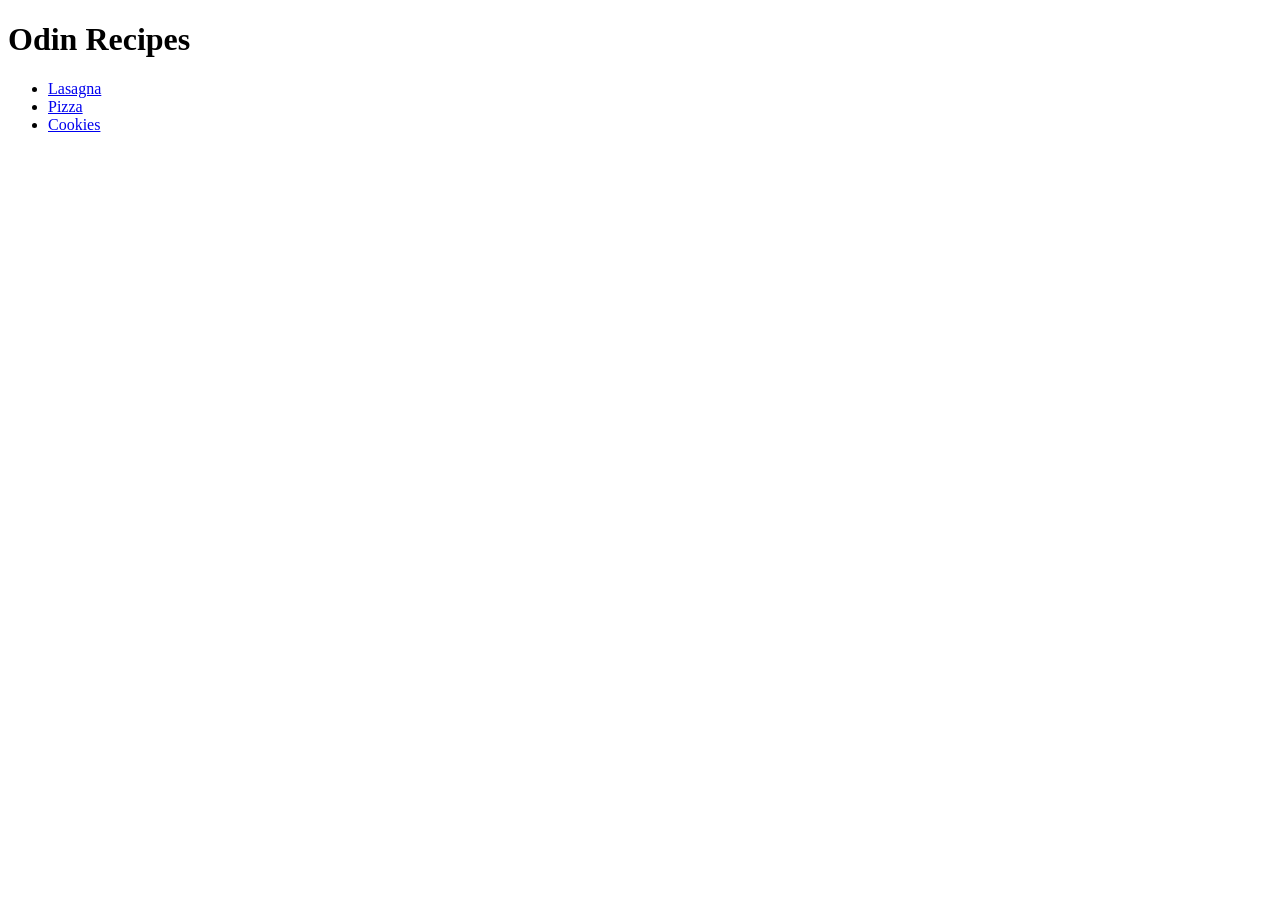
==== index.html @ ad14d7d9 "first commit" ====
<!DOCTYPE html>
<html lang="en">
<head>
    <meta charset="UTF-8">
    <meta name="viewport" content="width=device-width, initial-scale=1.0">
    <title>Document</title>
</head>
<body>
    <h1>Odin Recipes</h1>
    <ul>
        <li><a href="recipes/lasagna.html">Lasagna</a></li>
        <li><a href="recipes/pizza.html">Pizza</a></li>
        <li><a href="recipes/cookies.html">Cookies</a></li>
    </ul>
</body>
</html>
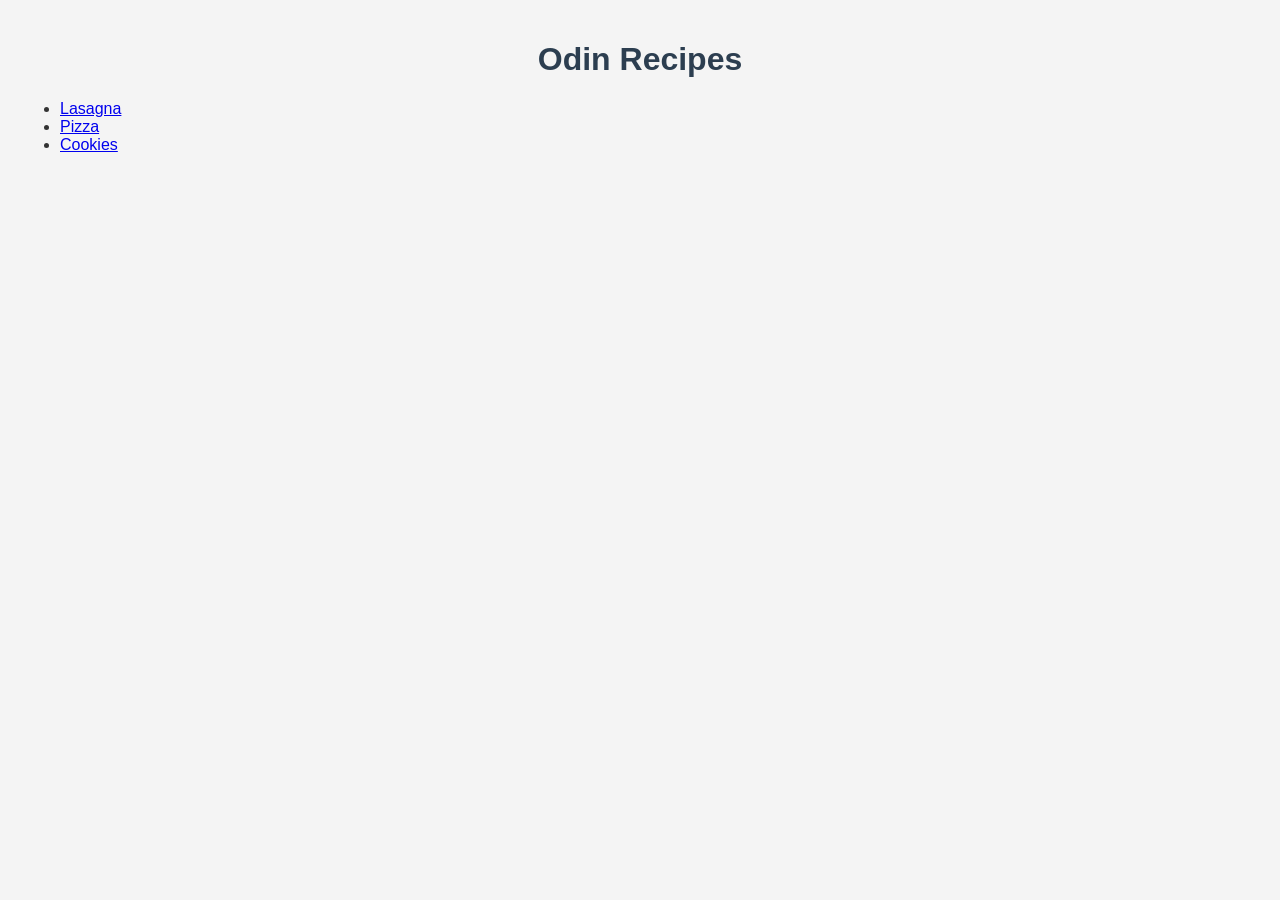
==== commit 3e6933bd: "added some colors" ====
--- a/index.html
+++ b/index.html
@@ -4,6 +4,7 @@
     <meta charset="UTF-8">
     <meta name="viewport" content="width=device-width, initial-scale=1.0">
     <title>Document</title>
+    <link rel="stylesheet" href="styles.css">
 </head>
 <body>
     <h1>Odin Recipes</h1>
--- a/styles.css
+++ b/styles.css
@@ -0,0 +1,25 @@
+body {
+    background-color: #f4f4f4;
+    color: #333;
+    font-family: Arial, sans-serif;
+    margin: 0;
+    padding: 20px;
+}
+
+h1 {
+    color: #2c3e50;
+    font-size: 2em;
+    text-align: center;
+}
+
+p {
+    line-height: 1.6;
+}
+
+.recipe {
+    background-color: #ffffff;
+    border: 1px solid #ddd;
+    border-radius: 5px;
+    padding: 15px;
+    margin: 10px 0;
+}
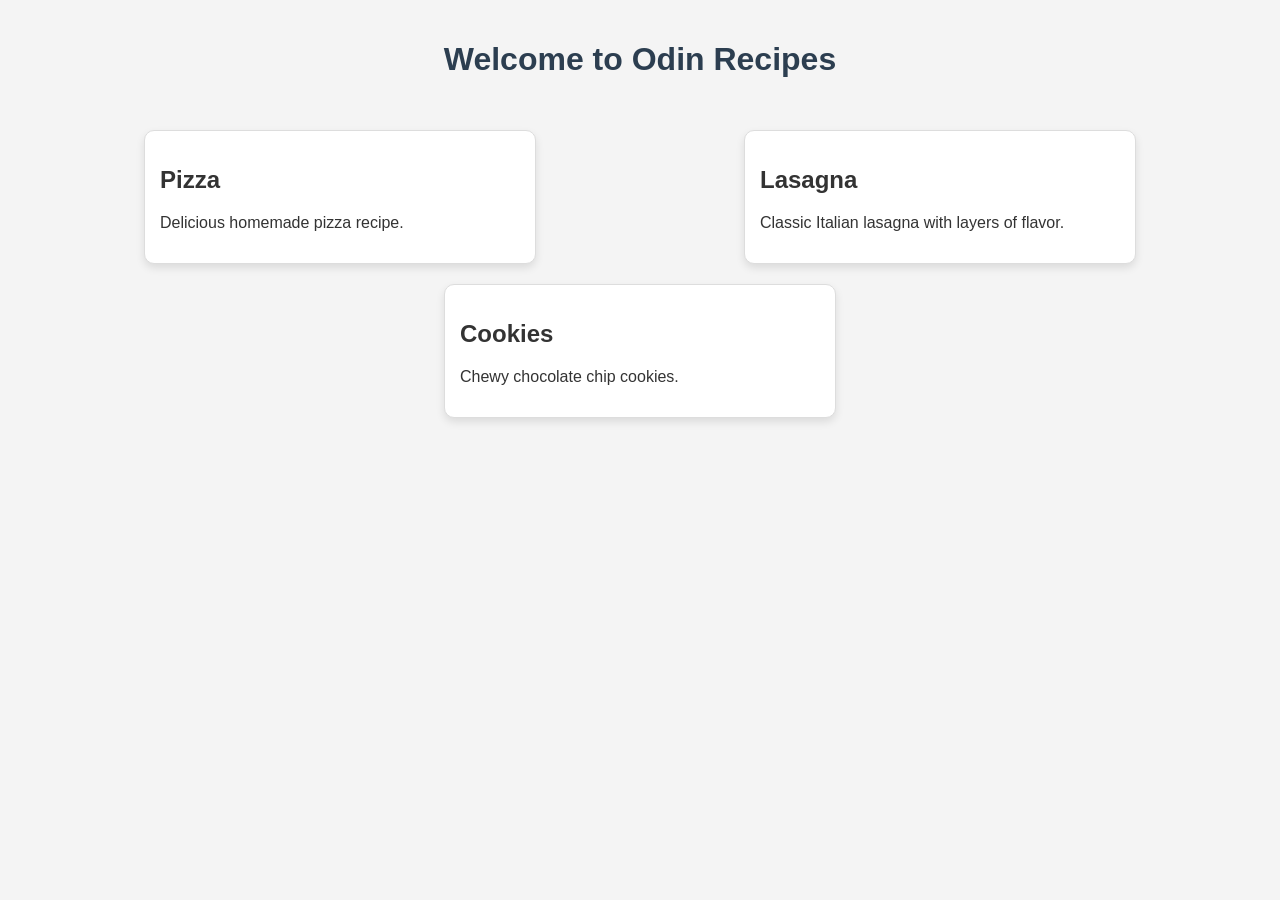
==== commit 1d97af3b: "new update" ====
--- a/index.html
+++ b/index.html
@@ -3,15 +3,24 @@
 <head>
     <meta charset="UTF-8">
     <meta name="viewport" content="width=device-width, initial-scale=1.0">
-    <title>Document</title>
+    <title>Odin Recipes</title>
     <link rel="stylesheet" href="styles.css">
 </head>
 <body>
-    <h1>Odin Recipes</h1>
-    <ul>
-        <li><a href="recipes/lasagna.html">Lasagna</a></li>
-        <li><a href="recipes/pizza.html">Pizza</a></li>
-        <li><a href="recipes/cookies.html">Cookies</a></li>
-    </ul>
+    <h1>Welcome to Odin Recipes</h1>
+    <div class="recipe-container">
+        <div class="recipe">
+            <h2>Pizza</h2>
+            <p>Delicious homemade pizza recipe.</p>
+        </div>
+        <div class="recipe">
+            <h2>Lasagna</h2>
+            <p>Classic Italian lasagna with layers of flavor.</p>
+        </div>
+        <div class="recipe">
+            <h2>Cookies</h2>
+            <p>Chewy chocolate chip cookies.</p>
+        </div>
+    </div>
 </body>
 </html>
--- a/styles.css
+++ b/styles.css
@@ -7,19 +7,28 @@
 }
 
 h1 {
+    text-align: center;
     color: #2c3e50;
-    font-size: 2em;
-    text-align: center;
 }
 
-p {
-    line-height: 1.6;
+.recipe-container {
+    display: flex;
+    flex-wrap: wrap;
+    justify-content: space-around;
+    padding: 20px;
 }
 
 .recipe {
     background-color: #ffffff;
     border: 1px solid #ddd;
-    border-radius: 5px;
+    border-radius: 10px;
     padding: 15px;
-    margin: 10px 0;
+    margin: 10px;
+    width: 30%; /* Adjust the width as needed */
+    box-shadow: 0 4px 8px rgba(0, 0, 0, 0.1);
+    transition: transform 0.2s;
+}
+
+.recipe:hover {
+    transform: scale(1.05); /* Scale up on hover */
 }
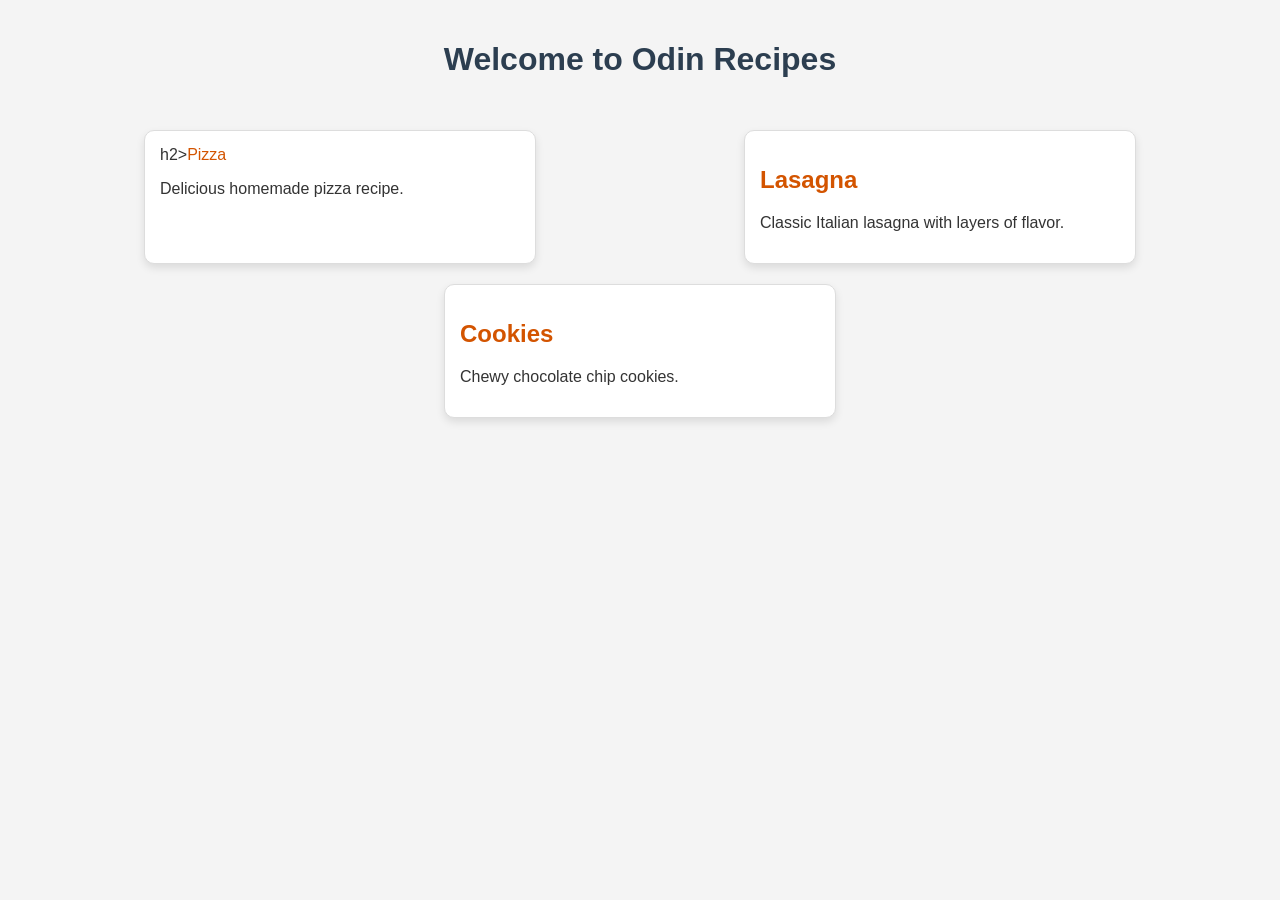
==== commit 52890a86: "they are now clickable" ====
--- a/index.html
+++ b/index.html
@@ -10,15 +10,15 @@
     <h1>Welcome to Odin Recipes</h1>
     <div class="recipe-container">
         <div class="recipe">
-            <h2>Pizza</h2>
+            h2><a href="recipes/pizza.html">Pizza</a></h2>
             <p>Delicious homemade pizza recipe.</p>
         </div>
         <div class="recipe">
-            <h2>Lasagna</h2>
+            <h2><a href="recipes/lasagna.html">Lasagna</a></h2>
             <p>Classic Italian lasagna with layers of flavor.</p>
         </div>
         <div class="recipe">
-            <h2>Cookies</h2>
+            <h2><a href="recipes/cookies.html">Cookies</a></h2>
             <p>Chewy chocolate chip cookies.</p>
         </div>
     </div>
--- a/styles.css
+++ b/styles.css
@@ -31,4 +31,14 @@
 
 .recipe:hover {
     transform: scale(1.05); /* Scale up on hover */
+}
+
+.recipe a {
+    text-decoration: none; /* Remove underline */
+    color: #d35400; /* Orange color for links */
+}
+
+.recipe a:hover {
+    text-decoration: underline; /* Underline on hover */
+    color: #c0392b; /* Darker shade on hover */
 }
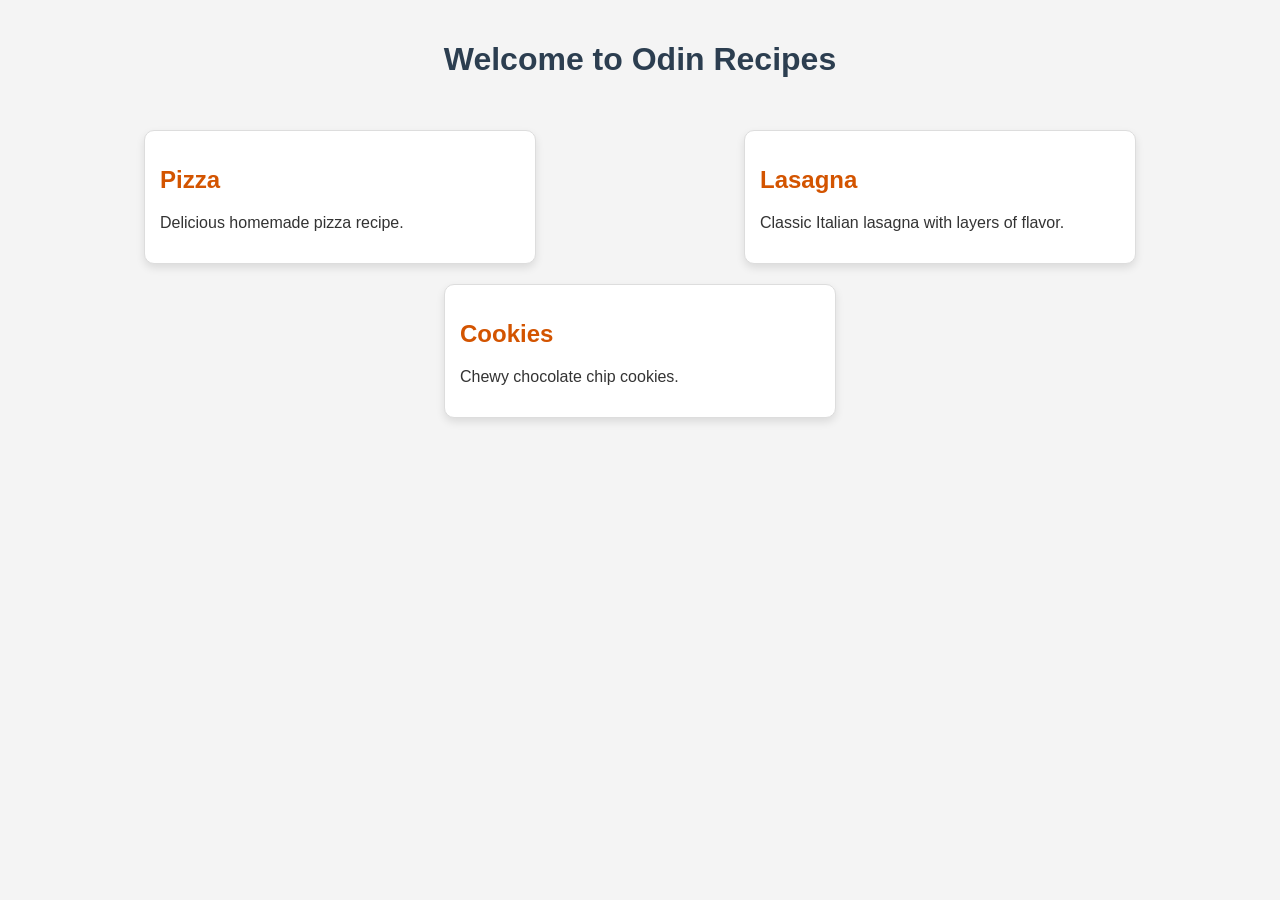
==== commit d841d4b4: "fixed pizza" ====
--- a/index.html
+++ b/index.html
@@ -10,7 +10,7 @@
     <h1>Welcome to Odin Recipes</h1>
     <div class="recipe-container">
         <div class="recipe">
-            h2><a href="recipes/pizza.html">Pizza</a></h2>
+            <h2><a href="recipes/pizza.html">Pizza</a></h2>
             <p>Delicious homemade pizza recipe.</p>
         </div>
         <div class="recipe">
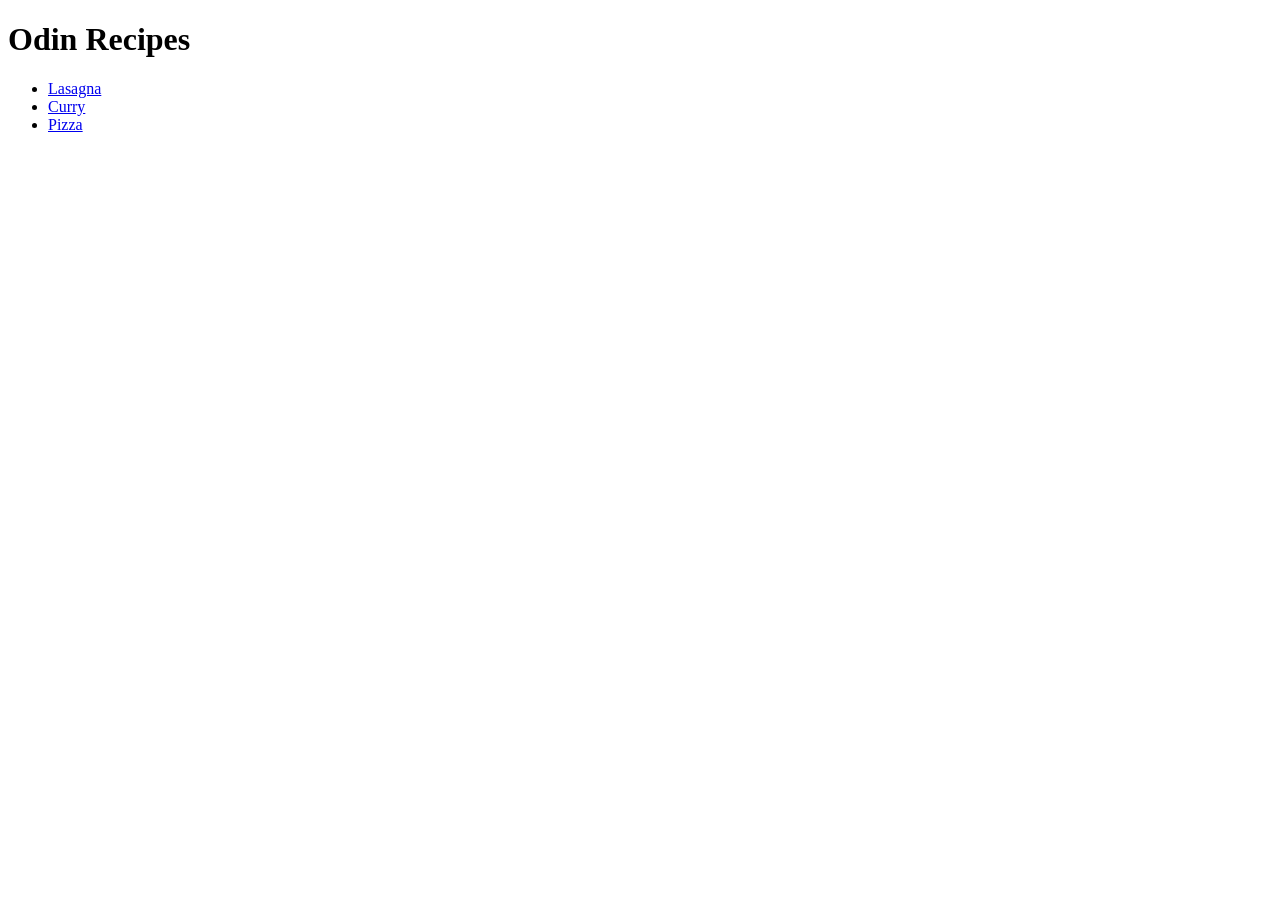
==== commit 37f44246: "Initial commit" ====
--- a/index.html
+++ b/index.html
@@ -3,24 +3,14 @@
 <head>
     <meta charset="UTF-8">
     <meta name="viewport" content="width=device-width, initial-scale=1.0">
-    <title>Odin Recipes</title>
-    <link rel="stylesheet" href="styles.css">
+    <title>Document</title>
 </head>
 <body>
-    <h1>Welcome to Odin Recipes</h1>
-    <div class="recipe-container">
-        <div class="recipe">
-            <h2><a href="recipes/pizza.html">Pizza</a></h2>
-            <p>Delicious homemade pizza recipe.</p>
-        </div>
-        <div class="recipe">
-            <h2><a href="recipes/lasagna.html">Lasagna</a></h2>
-            <p>Classic Italian lasagna with layers of flavor.</p>
-        </div>
-        <div class="recipe">
-            <h2><a href="recipes/cookies.html">Cookies</a></h2>
-            <p>Chewy chocolate chip cookies.</p>
-        </div>
-    </div>
+    <h1>Odin Recipes</h1>
+    <ul>
+        <li><a href="recipes/lasagna.html">Lasagna</a></li>
+        <li><a href="recipes/curry.html">Curry</a></li>
+        <li><a href="recipes/pizza.html">Pizza</a></li>
+    </ul>
 </body>
 </html>
